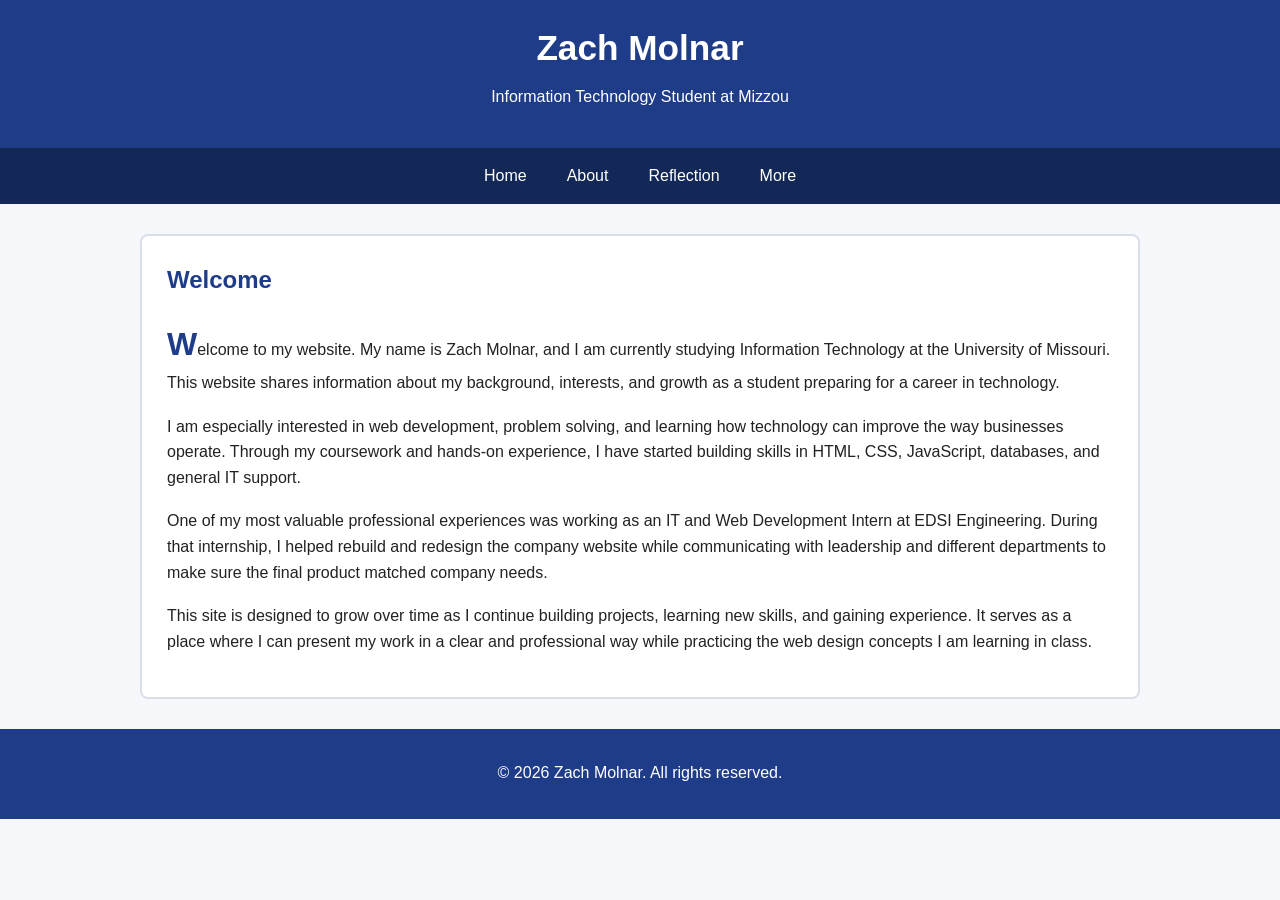
==== index.html @ 6e957a86 "Add files via upload" ====
<!DOCTYPE html>
<html lang="en">

<!--
  Name: Zach Molnar
  File: index.html
  Course: INFOTC 1000
  Description: Home page for personal website
-->

<head>
  <meta charset="utf-8">
  <meta name="viewport" content="width=device-width, initial-scale=1.0">
  <title>Zach Molnar | Home</title>
  <link rel="stylesheet" href="style.css">
  <link rel="stylesheet" href="nav.css">
</head>

<body>
  <header>
    <div class="site-header">
      <h1>Zach Molnar</h1>
      <p class="tagline">Information Technology Student at Mizzou</p>
    </div>

    <nav>
      <ul class="nav-menu">
        <li><a href="index.html">Home</a></li>
        <li><a href="about.html">About</a></li>
        <li><a href="reflection.html">Reflection</a></li>
        <li class="dropdown">
          <a href="#">More</a>
          <ul class="dropdown-menu">
            <li><a href="#">Projects</a></li>
            <li class="dropdown-submenu">
              <a href="#">Resources</a>
              <ul class="submenu">
                <li><a href="#">Resume</a></li>
                <li><a href="#">Contact</a></li>
              </ul>
            </li>
          </ul>
        </li>
      </ul>
    </nav>
  </header>

  <main>
    <section class="content-box">
      <h2>Welcome</h2>
      <p class="intro-paragraph">
        Welcome to my website. My name is Zach Molnar, and I am currently studying Information Technology at the University of Missouri. This website shares information about my background, interests, and growth as a student preparing for a career in technology.
      </p>

      <p>
        I am especially interested in web development, problem solving, and learning how technology can improve the way businesses operate. Through my coursework and hands-on experience, I have started building skills in HTML, CSS, JavaScript, databases, and general IT support.
      </p>

      <p>
        One of my most valuable professional experiences was working as an IT and Web Development Intern at EDSI Engineering. During that internship, I helped rebuild and redesign the company website while communicating with leadership and different departments to make sure the final product matched company needs.
      </p>

      <p>
        This site is designed to grow over time as I continue building projects, learning new skills, and gaining experience. It serves as a place where I can present my work in a clear and professional way while practicing the web design concepts I am learning in class.
      </p>
    </section>
  </main>

  <footer>
    <p>&copy; 2026 Zach Molnar. All rights reserved.</p>
  </footer>
</body>

</html>
---- style.css ----
/*
  Name: Zach Molnar
  File: style.css
  Description: Main styling for personal website
*/

body {
  margin: 0;
  font-family: Arial, Helvetica, sans-serif;
  line-height: 1.6;
  background-color: #f5f7fa;
  color: #222;
}

.site-header {
  text-align: center;
  padding: 20px;
  background-color: #1f3c88;
  color: white;
}

.site-header h1 {
  margin: 0;
  font-size: 2.2rem;
}

.tagline {
  margin-top: 8px;
  font-size: 1rem;
}

main {
  max-width: 1000px;
  margin: 30px auto;
  padding: 0 20px;
}

.content-box {
  background-color: white;
  border: 2px solid #d9dfe8;
  padding: 25px;
  margin-bottom: 30px;
  border-radius: 8px;
}

.reflection-box {
  background-color: white;
  border: 3px solid #1f3c88;
  padding: 30px;
  margin-bottom: 30px;
  border-radius: 10px;
}

h2 {
  color: #1f3c88;
  margin-top: 0;
}

p {
  margin-bottom: 18px;
}

.intro-paragraph::first-letter {
  font-size: 2rem;
  font-weight: bold;
  color: #1f3c88;
}

.reflection-paragraph:nth-of-type(even) {
  text-indent: 2em;
}

footer {
  text-align: center;
  padding: 15px;
  background-color: #1f3c88;
  color: white;
}
---- nav.css ----
/*
  Name: Zach Molnar
  File: nav.css
  Description: Navigation styling with flex layout and dropdown menu
*/

nav {
    background-color: #142857;
  }
  
  .nav-menu {
    list-style: none;
    display: flex;
    justify-content: center;
    align-items: center;
    margin: 0;
    padding: 0;
    flex-wrap: wrap;
  }
  
  .nav-menu li {
    position: relative;
  }
  
  .nav-menu a {
    display: block;
    padding: 15px 20px;
    color: white;
    text-decoration: none;
  }
  
  .nav-menu a:hover {
    background-color: #2b4ea2;
  }
  
  .dropdown-menu,
  .submenu {
    display: none;
    position: absolute;
    top: 100%;
    left: 0;
    min-width: 180px;
    background-color: #142857;
    list-style: none;
    padding: 0;
    margin: 0;
    z-index: 1000;
  }
  
  .dropdown:hover .dropdown-menu {
    display: block;
  }
  
  .dropdown-submenu {
    position: relative;
  }
  
  .dropdown-submenu:hover .submenu {
    display: block;
    top: 0;
    left: 100%;
  }
  
  .dropdown-menu li a,
  .submenu li a {
    padding: 12px 16px;
    white-space: nowrap;
  }
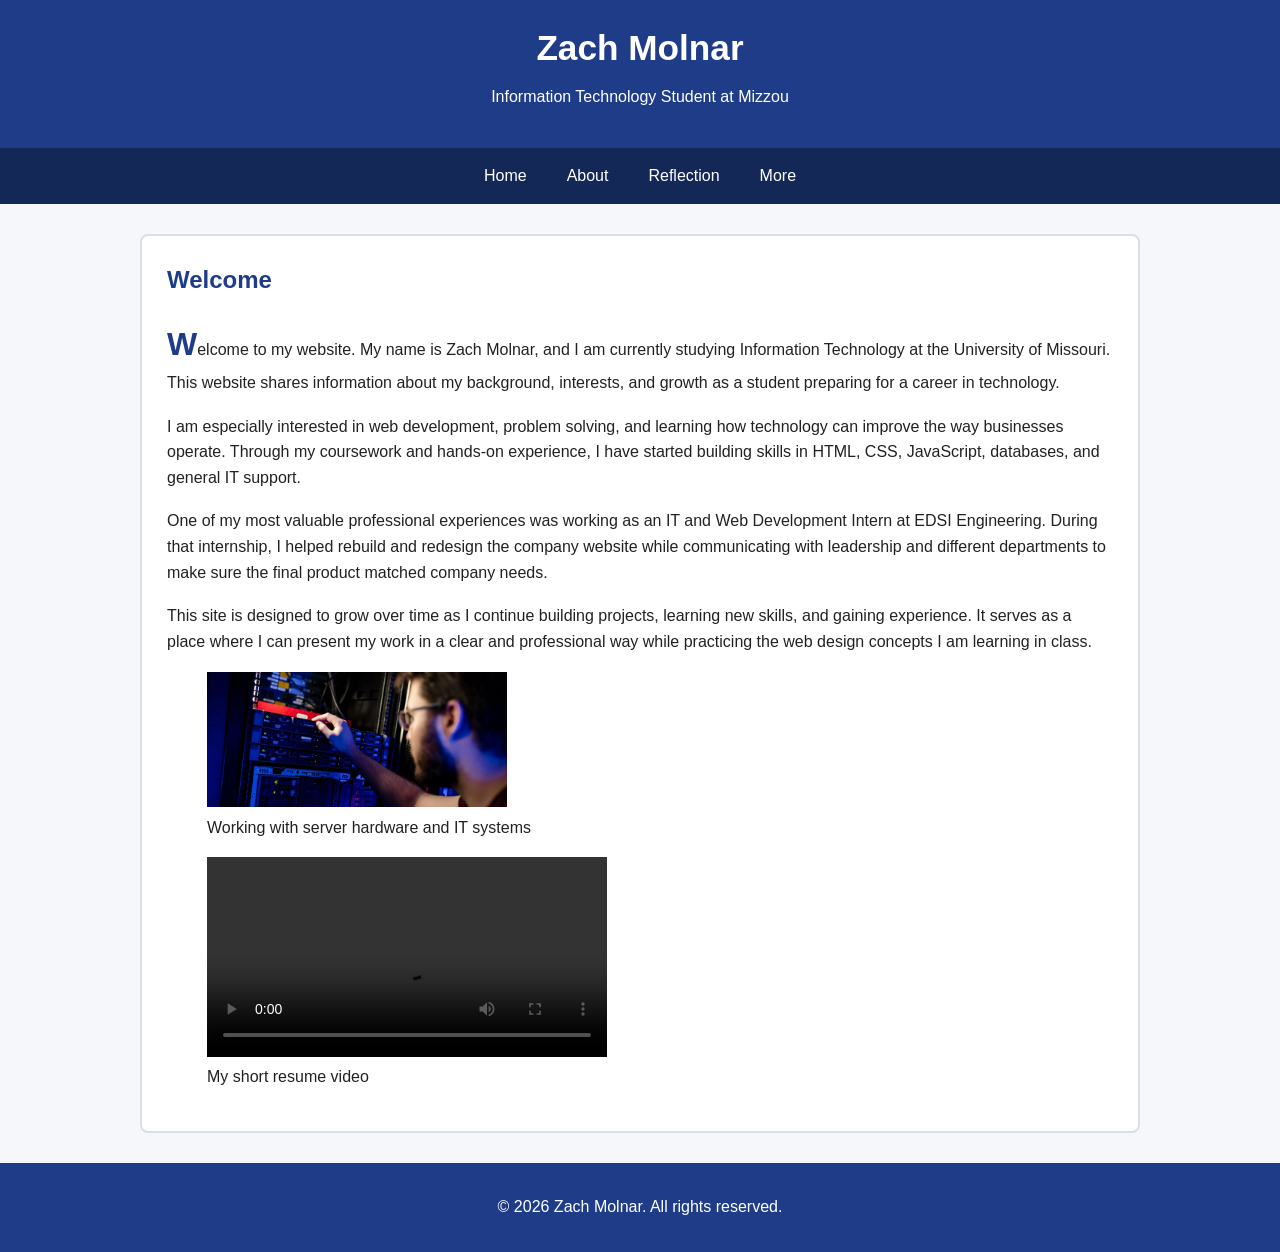
==== commit 858b3cc2: "Add files via upload" ====
--- a/index.html
+++ b/index.html
@@ -63,6 +63,22 @@
       <p>
         This site is designed to grow over time as I continue building projects, learning new skills, and gaining experience. It serves as a place where I can present my work in a clear and professional way while practicing the web design concepts I am learning in class.
       </p>
+
+      <!-- Image -->
+      <figure>
+        <img src="compsci.webp" alt="Working with server hardware and IT systems" width="300">
+        <figcaption>Working with server hardware and IT systems</figcaption>
+      </figure>
+
+      <!-- Video -->
+      <figure>
+        <video controls width="400">
+          <source src="resumemov.mp4" type="video/mp4">
+          Your browser does not support the video tag.
+        </video>
+        <figcaption>My short resume video</figcaption>
+      </figure>
+
     </section>
   </main>
 
@@ -71,4 +87,4 @@
   </footer>
 </body>
 
-</html>
+</html>
--- a/style.css
+++ b/style.css
@@ -75,4 +75,37 @@
   padding: 15px;
   background-color: #1f3c88;
   color: white;
+}
+
+/* ========================= */
+/* NEW: IMAGE + VIDEO STYLING */
+/* ========================= */
+
+.profile-media {
+  margin: 25px 0;
+  text-align: center;
+}
+
+/* Image and Video Styling */
+.profile-media img,
+.profile-media video {
+  width: 60%;
+  max-width: 500px;
+  height: auto;
+  border-radius: 10px;
+  border: 2px solid #d9dfe8;
+  box-shadow: 0 4px 12px rgba(0, 0, 0, 0.15);
+}
+
+/* Hover effect for image */
+.profile-media img:hover {
+  transform: scale(1.05);
+  transition: 0.3s ease;
+}
+
+/* Caption under media */
+.profile-media figcaption {
+  margin-top: 10px;
+  font-size: 0.9rem;
+  color: #555;
 }
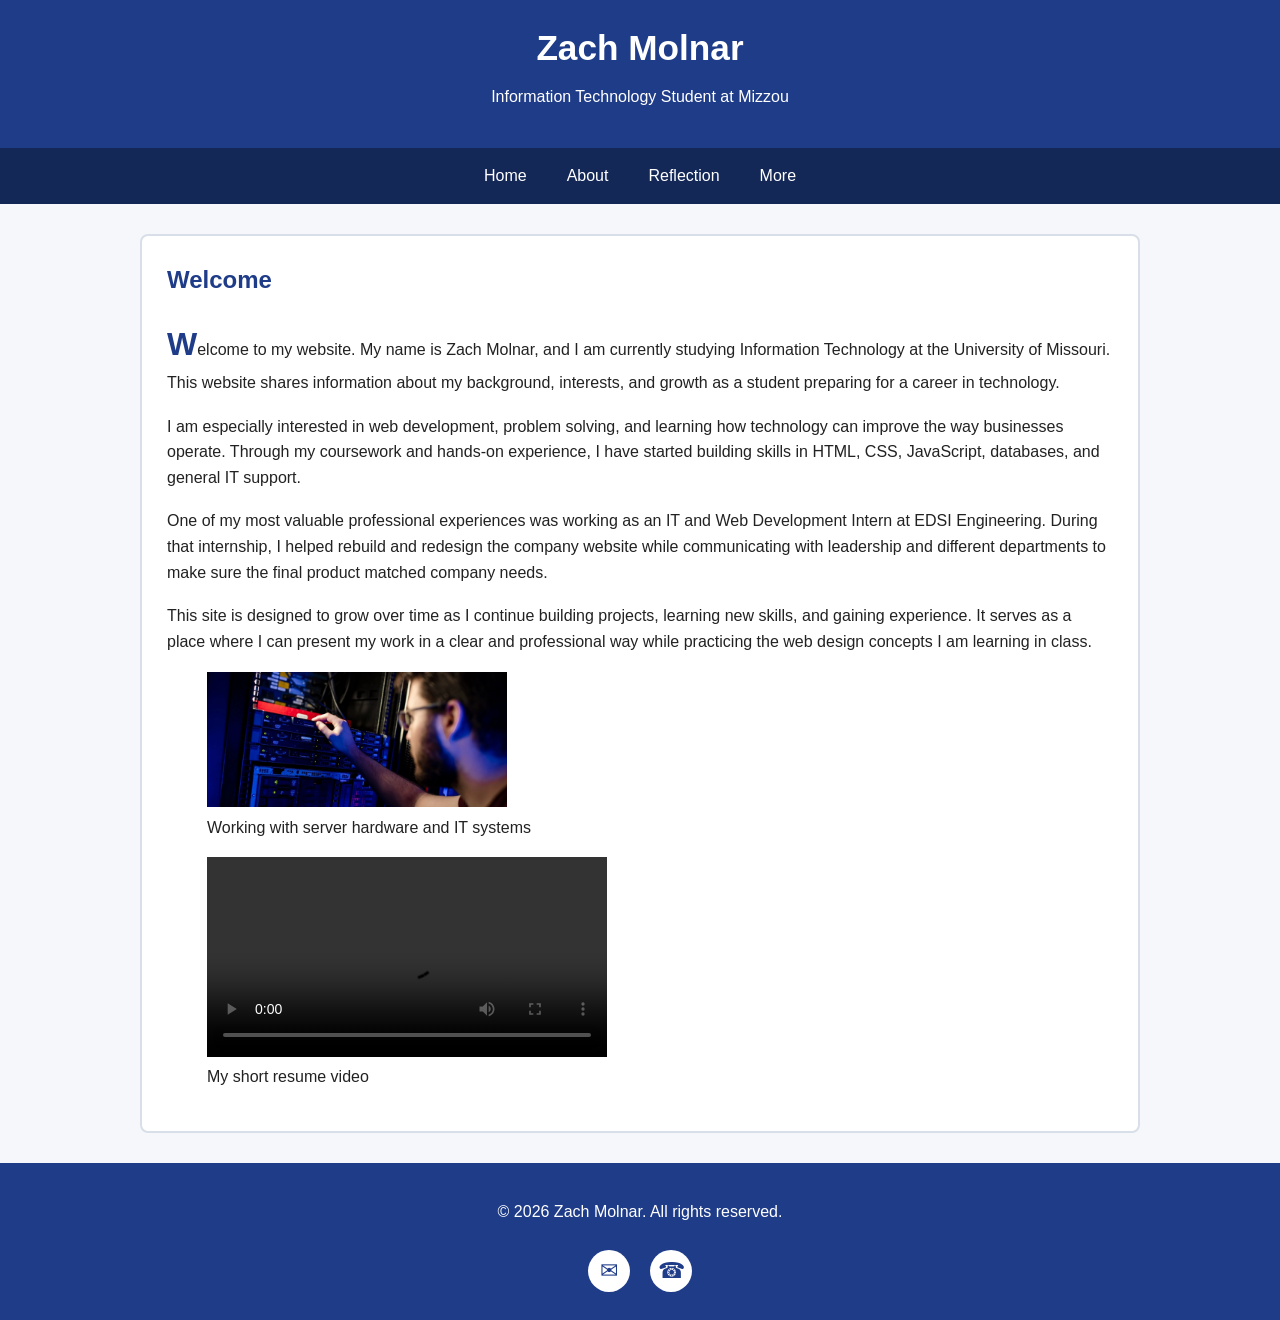
==== commit 9149fd86: "Add files via upload" ====
--- a/index.html
+++ b/index.html
@@ -48,6 +48,7 @@
   <main>
     <section class="content-box">
       <h2>Welcome</h2>
+
       <p class="intro-paragraph">
         Welcome to my website. My name is Zach Molnar, and I am currently studying Information Technology at the University of Missouri. This website shares information about my background, interests, and growth as a student preparing for a career in technology.
       </p>
@@ -64,13 +65,11 @@
         This site is designed to grow over time as I continue building projects, learning new skills, and gaining experience. It serves as a place where I can present my work in a clear and professional way while practicing the web design concepts I am learning in class.
       </p>
 
-      <!-- Image -->
       <figure>
         <img src="compsci.webp" alt="Working with server hardware and IT systems" width="300">
         <figcaption>Working with server hardware and IT systems</figcaption>
       </figure>
 
-      <!-- Video -->
       <figure>
         <video controls width="400">
           <source src="resumemov.mp4" type="video/mp4">
@@ -78,12 +77,21 @@
         </video>
         <figcaption>My short resume video</figcaption>
       </figure>
-
     </section>
   </main>
 
   <footer>
     <p>&copy; 2026 Zach Molnar. All rights reserved.</p>
+
+    <div class="footer-contact">
+      <a href="mailto:zrm2005@missouri.edu" class="footer-icon" aria-label="Email Zach">
+        ✉
+      </a>
+
+      <a href="tel:1234567890" class="footer-icon" aria-label="Call Zach">
+        ☎
+      </a>
+    </div>
   </footer>
 </body>
 
--- a/style.css
+++ b/style.css
@@ -43,14 +43,6 @@
   border-radius: 8px;
 }
 
-.reflection-box {
-  background-color: white;
-  border: 3px solid #1f3c88;
-  padding: 30px;
-  margin-bottom: 30px;
-  border-radius: 10px;
-}
-
 h2 {
   color: #1f3c88;
   margin-top: 0;
@@ -66,46 +58,243 @@
   color: #1f3c88;
 }
 
-.reflection-paragraph:nth-of-type(even) {
-  text-indent: 2em;
-}
+.education-list {
+  margin-bottom: 20px;
+}
+
+/* ========================= */
+/* FOOTER STYLES + ANIMATION */
+/* ========================= */
 
 footer {
   text-align: center;
-  padding: 15px;
+  padding: 20px;
   background-color: #1f3c88;
   color: white;
 }
 
-/* ========================= */
-/* NEW: IMAGE + VIDEO STYLING */
-/* ========================= */
+.footer-contact {
+  margin-top: 10px;
+}
+
+.footer-icon {
+  display: inline-flex;
+  align-items: center;
+  justify-content: center;
+  width: 42px;
+  height: 42px;
+  margin: 8px;
+  border-radius: 50%;
+  background-color: white;
+  color: #1f3c88;
+  font-size: 1.4rem;
+  text-decoration: none;
+  transition: transform 0.3s ease, background-color 0.3s ease, color 0.3s ease, box-shadow 0.3s ease;
+}
+
+.footer-icon:hover {
+  transform: scale(1.2) rotate(8deg);
+  background-color: #f5d76e;
+  color: #1f3c88;
+  box-shadow: 0 0 15px rgba(255, 255, 255, 0.9);
+}
+
+/* ========================= */
+/* ABOUT PAGE GRID LAYOUT */
+/* ========================= */
+
+.about-grid {
+  display: grid;
+  grid-template-columns: 2fr 1fr;
+  gap: 25px;
+  max-width: 1100px;
+  margin: 30px auto;
+  padding: 0 20px;
+}
+
+.about-text {
+  grid-column: 1 / 2;
+  grid-row: 1 / 3;
+}
+
+.about-image {
+  grid-column: 2 / 3;
+}
+
+.about-video {
+  grid-column: 2 / 3;
+}
+
+.media-box {
+  display: flex;
+  align-items: center;
+  justify-content: center;
+}
 
 .profile-media {
-  margin: 25px 0;
+  margin: 0;
   text-align: center;
-}
-
-/* Image and Video Styling */
+  width: 100%;
+}
+
 .profile-media img,
 .profile-media video {
-  width: 60%;
-  max-width: 500px;
+  width: 100%;
+  max-width: 100%;
   height: auto;
   border-radius: 10px;
   border: 2px solid #d9dfe8;
   box-shadow: 0 4px 12px rgba(0, 0, 0, 0.15);
 }
 
-/* Hover effect for image */
 .profile-media img:hover {
   transform: scale(1.05);
   transition: 0.3s ease;
 }
 
-/* Caption under media */
 .profile-media figcaption {
   margin-top: 10px;
   font-size: 0.9rem;
   color: #555;
+}
+
+/* ========================= */
+/* MOBILE RESPONSIVE */
+/* ========================= */
+
+@media screen and (max-width: 768px) {
+  .about-grid {
+    grid-template-columns: 1fr;
+  }
+
+  .about-text,
+  .about-image,
+  .about-video {
+    grid-column: 1 / 2;
+    grid-row: auto;
+  }
+
+  video {
+    max-width: 100%;
+  }
+}
+
+/* ========================= */
+/* PRINT STYLES */
+/* ========================= */
+
+@media print {
+  @page {
+    margin: 1in;
+  }
+
+  body.about-page {
+    background: white;
+    color: black;
+    font-family: "Times New Roman", Times, serif;
+    font-size: 12pt;
+    line-height: 1.4;
+    margin: 0;
+  }
+
+  body.about-page * {
+    color: black !important;
+    box-shadow: none !important;
+    background: white !important;
+  }
+
+  body.about-page nav,
+  body.about-page .tagline,
+  body.about-page .profile-media,
+  body.about-page h2 {
+    display: none !important;
+  }
+
+  body.about-page main {
+    max-width: 100%;
+    margin: 0;
+    padding: 0;
+  }
+
+  body.about-page .content-box {
+    border: none;
+    padding: 0;
+    margin: 0;
+  }
+
+  body.about-page .site-header {
+    text-align: left;
+    padding-bottom: 10px;
+  }
+
+  body.about-page .site-header h1 {
+    font-size: 20pt;
+  }
+
+  body.about-page footer {
+    text-align: left;
+    border-top: 1px solid black;
+    margin-top: 10px;
+  }
+}
+
+/* ========================= */
+/* ACTIVITY TABLE STYLES */
+/* ========================= */
+
+.table-wrapper {
+  width: 100%;
+  overflow-x: auto;
+  margin-top: 20px;
+}
+
+table {
+  width: 100%;
+  border-collapse: collapse;
+  border: 3px solid #1f3c88;
+  background-color: white;
+}
+
+caption {
+  caption-side: top;
+  font-weight: bold;
+  font-size: 1.1rem;
+  padding: 12px;
+  color: #1f3c88;
+}
+
+th,
+td {
+  border: 1px solid #999;
+  padding: 12px;
+  text-align: left;
+}
+
+thead {
+  background-color: #1f3c88;
+  color: white;
+}
+
+tbody tr:nth-child(odd) {
+  background-color: #e8f0fe;
+}
+
+tbody tr:nth-child(even) {
+  background-color: #ffffff;
+}
+
+tbody tr:first-child,
+tbody tr:nth-child(3) {
+  background-color: #dbeafe;
+}
+
+@media screen and (max-width: 768px) {
+  table {
+    font-size: 0.9rem;
+  }
+
+  th,
+  td {
+    padding: 8px;
+  }
 }
--- a/nav.css
+++ b/nav.css
@@ -5,65 +5,88 @@
 */
 
 nav {
-    background-color: #142857;
+  background-color: #142857;
+}
+
+.nav-menu {
+  list-style: none;
+  display: flex;
+  justify-content: center;
+  align-items: center;
+  margin: 0;
+  padding: 0;
+  flex-wrap: wrap;
+}
+
+.nav-menu li {
+  position: relative;
+}
+
+.nav-menu a {
+  display: block;
+  padding: 15px 20px;
+  color: white;
+  text-decoration: none;
+}
+
+.nav-menu a:hover {
+  background-color: #2b4ea2;
+}
+
+.dropdown-menu,
+.submenu {
+  display: none;
+  position: absolute;
+  top: 100%;
+  left: 0;
+  min-width: 180px;
+  background-color: #142857;
+  list-style: none;
+  padding: 0;
+  margin: 0;
+  z-index: 1000;
+}
+
+.dropdown:hover .dropdown-menu {
+  display: block;
+}
+
+.dropdown-submenu {
+  position: relative;
+}
+
+.dropdown-submenu:hover .submenu {
+  display: block;
+  top: 0;
+  left: 100%;
+}
+
+.dropdown-menu li a,
+.submenu li a {
+  padding: 12px 16px;
+  white-space: nowrap;
+}
+
+.hamburger {
+  display: none;
+  font-size: 2rem;
+  color: #142857;
+  padding: 10px;
+  text-align: center;
+  cursor: pointer;
+}
+
+@media screen and (max-width: 600px) {
+  .nav-menu {
+    display: none;
   }
-  
-  .nav-menu {
-    list-style: none;
-    display: flex;
-    justify-content: center;
-    align-items: center;
-    margin: 0;
-    padding: 0;
-    flex-wrap: wrap;
+
+  .hamburger {
+    display: block;
   }
-  
-  .nav-menu li {
-    position: relative;
-  }
-  
-  .nav-menu a {
-    display: block;
-    padding: 15px 20px;
-    color: white;
-    text-decoration: none;
-  }
-  
-  .nav-menu a:hover {
-    background-color: #2b4ea2;
-  }
-  
+
   .dropdown-menu,
   .submenu {
     display: none;
-    position: absolute;
-    top: 100%;
-    left: 0;
-    min-width: 180px;
-    background-color: #142857;
-    list-style: none;
-    padding: 0;
-    margin: 0;
-    z-index: 1000;
   }
-  
-  .dropdown:hover .dropdown-menu {
-    display: block;
-  }
-  
-  .dropdown-submenu {
-    position: relative;
-  }
-  
-  .dropdown-submenu:hover .submenu {
-    display: block;
-    top: 0;
-    left: 100%;
-  }
-  
-  .dropdown-menu li a,
-  .submenu li a {
-    padding: 12px 16px;
-    white-space: nowrap;
-  }
-  +}
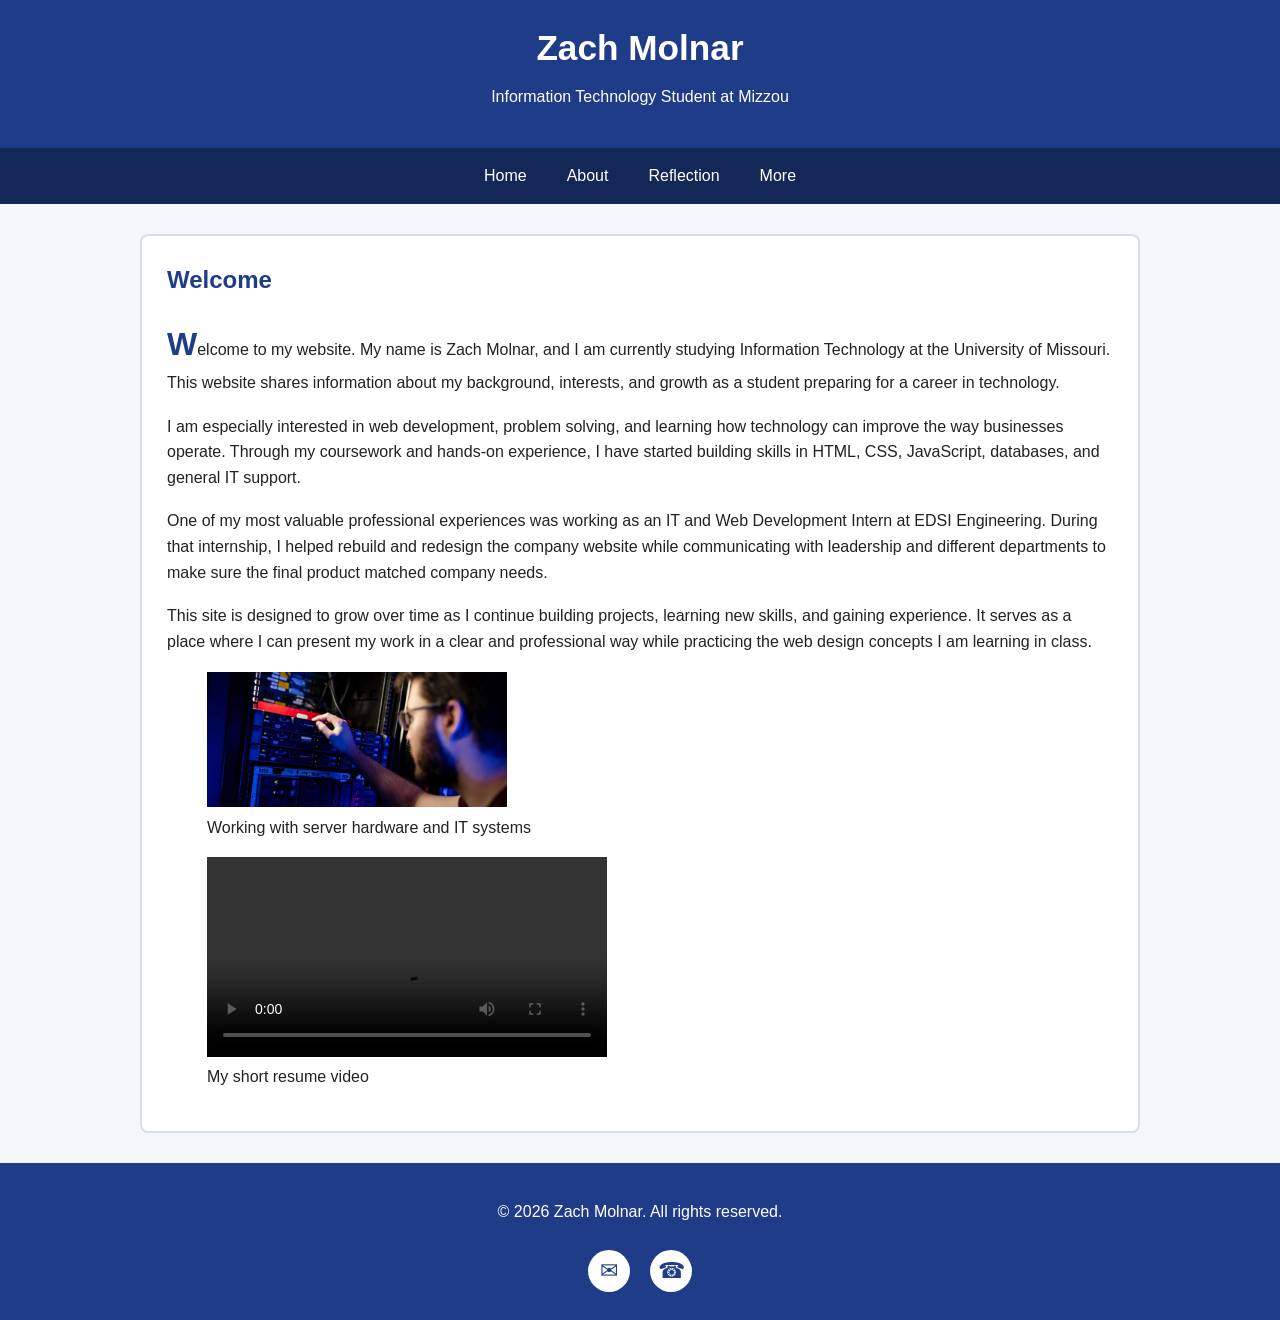
==== commit 5a94d764: "Add files via upload" ====
--- a/index.html
+++ b/index.html
@@ -12,6 +12,12 @@
   <meta charset="utf-8">
   <meta name="viewport" content="width=device-width, initial-scale=1.0">
   <title>Zach Molnar | Home</title>
+
+  <!-- Custom font used here -->
+  <link rel="preconnect" href="https://fonts.googleapis.com">
+  <link rel="preconnect" href="https://fonts.gstatic.com" crossorigin>
+  <link href="https://fonts.googleapis.com/css2?family=Poppins:wght@400;600;700&display=swap" rel="stylesheet">
+
   <link rel="stylesheet" href="style.css">
   <link rel="stylesheet" href="nav.css">
 </head>
@@ -65,11 +71,13 @@
         This site is designed to grow over time as I continue building projects, learning new skills, and gaining experience. It serves as a place where I can present my work in a clear and professional way while practicing the web design concepts I am learning in class.
       </p>
 
+      <!-- Image -->
       <figure>
         <img src="compsci.webp" alt="Working with server hardware and IT systems" width="300">
         <figcaption>Working with server hardware and IT systems</figcaption>
       </figure>
 
+      <!-- Video -->
       <figure>
         <video controls width="400">
           <source src="resumemov.mp4" type="video/mp4">
@@ -84,13 +92,8 @@
     <p>&copy; 2026 Zach Molnar. All rights reserved.</p>
 
     <div class="footer-contact">
-      <a href="mailto:zrm2005@missouri.edu" class="footer-icon" aria-label="Email Zach">
-        ✉
-      </a>
-
-      <a href="tel:1234567890" class="footer-icon" aria-label="Call Zach">
-        ☎
-      </a>
+      <a href="mailto:zrm2005@missouri.edu" class="footer-icon">✉</a>
+      <a href="tel:1234567890" class="footer-icon">☎</a>
     </div>
   </footer>
 </body>
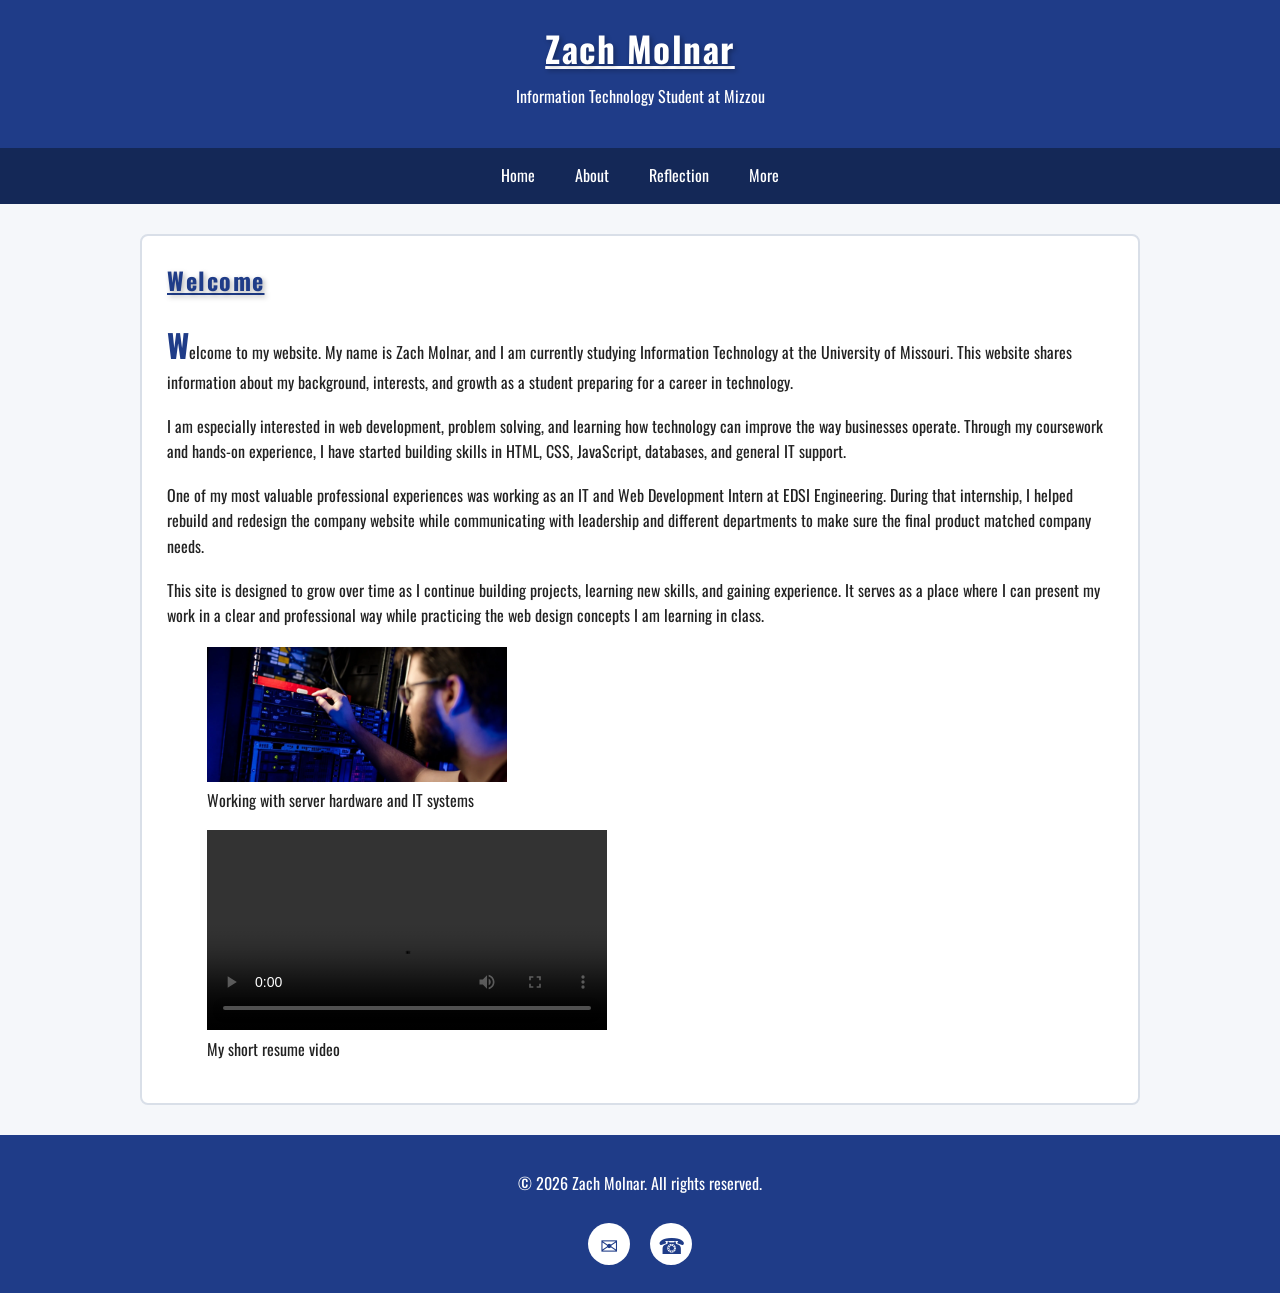
==== commit d35d89a7: "Add files via upload" ====
--- a/index.html
+++ b/index.html
@@ -16,7 +16,7 @@
   <!-- Custom font used here -->
   <link rel="preconnect" href="https://fonts.googleapis.com">
   <link rel="preconnect" href="https://fonts.gstatic.com" crossorigin>
-  <link href="https://fonts.googleapis.com/css2?family=Poppins:wght@400;600;700&display=swap" rel="stylesheet">
+  <link href="https://fonts.googleapis.com/css2?family=Oswald:wght@400;500;700&display=swap" rel="stylesheet">
 
   <link rel="stylesheet" href="style.css">
   <link rel="stylesheet" href="nav.css">
--- a/style.css
+++ b/style.css
@@ -4,9 +4,12 @@
   Description: Main styling for personal website
 */
 
+@import url('https://fonts.googleapis.com/css2?family=Oswald:wght@400;500;700&display=swap');
+
+/* Custom font from Google Fonts applied to site */
 body {
   margin: 0;
-  font-family: Arial, Helvetica, sans-serif;
+  font-family: "Oswald", Arial, Helvetica, sans-serif !important;
   line-height: 1.6;
   background-color: #f5f7fa;
   color: #222;
@@ -27,6 +30,13 @@
 .tagline {
   margin-top: 8px;
   font-size: 1rem;
+}
+
+/* Custom styles for all <h1 and h2> elements */
+h1, h2 {
+  letter-spacing: 1.5px;
+  text-shadow: 2px 2px 5px rgba(0, 0, 0, 0.3);
+  text-decoration: underline;
 }
 
 main {
@@ -61,10 +71,6 @@
 .education-list {
   margin-bottom: 20px;
 }
-
-/* ========================= */
-/* FOOTER STYLES + ANIMATION */
-/* ========================= */
 
 footer {
   text-align: center;
